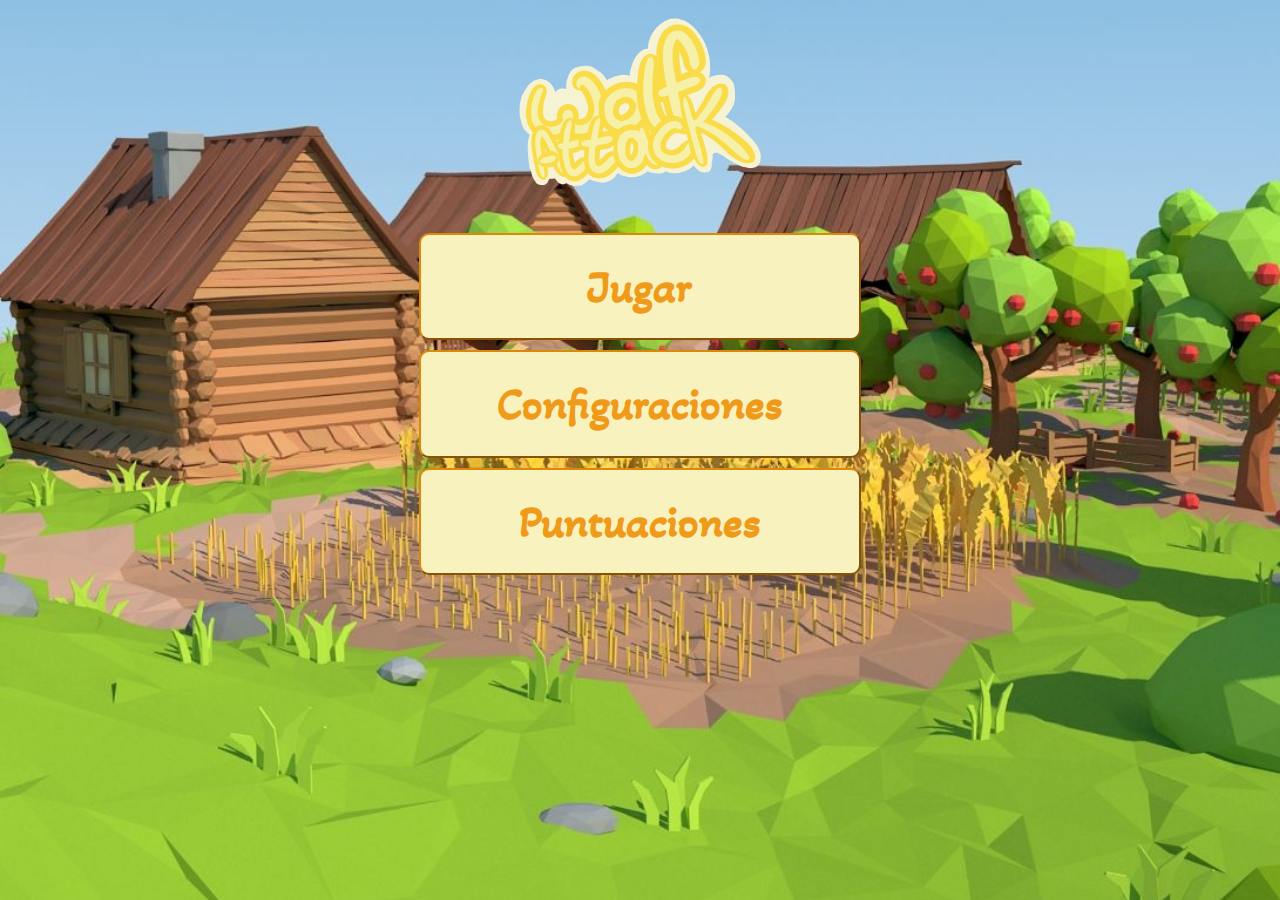
==== index.html @ dd7f1015 "Merge branch 'main' into Naty" ====
<!DOCTYPE html>
<html lang="en">

<head>
    <meta charset="UTF-8">
    <meta http-equiv="X-UA-Compatible" content="IE=edge">
    <meta name="viewport" content="width=device-width, initial-scale=1.0">
    <title>Wolf Attack</title>
    <link rel="preconnect" href="https://fonts.gstatic.com">
    <link href="https://fonts.googleapis.com/css2?family=Akaya+Kanadaka&display=swap" rel="stylesheet">
    <link rel="stylesheet" href="CSS//index.css">
    <script type="text/javascript" src="js/jquery-3.5.1.min.js"></script> 
    <script type="text/javascript">

        $(document).ready(function(){
            $('#btnJugar').mouseenter(function(){
                var top = $('#btnJugar').position().top;
                var left = $('#btnJugar').position().left;
                
                top -=33
                left += 340
              
            $('#pollitos').css({
                    
                  "visibility": "visible", //O lo que desees
                  "top" : top+"px",
                  "left" : left +"px"
                });
                    });
       
            $('#btnJugar').mouseleave(function(){
            
            $('#pollitos').css({
                 
                  "visibility": "hidden" //O lo que desees
                });
                    });

                $('#btnJugar').click(function(){
                    window.location.href = "elegirEscenario.html";
                    //window.location.href = "juego.html";
                });

                $('#btnConfig').click(function(){
                    window.location.href = "Configuracion.html";
                });

                $('#btnPuntuaciones').click(function(){

               window.location.href = "Puntuaciones.html";

               });
        });


    </script>
</head>

<body>
    <div class="Menu">
        <div id="contenedor">
            
            <center>
                <div id="bannerNombre" >
                    <img src="CSS/nombreJuego.png">
                </div>
                <div id="botones">
                    
                    <div>
                        <img id="pollitos" src="CSS/botonJugar.png" alt="botonJugar" height="150" width="150" >
                        <button id="btnJugar">Jugar</button>
                    </div>

                    <div>
                        <img id="lobito" src="CSS/botonOpciones.png" alt="botonJugar" height="150" width="150" >
                        
                        <button id="btnConfig">Configuraciones</button>
                    </div>
                    <div>
                        <button id="btnPuntuaciones">Puntuaciones</button>
                    </div>
                </div>

            </center>
        </div>
    </div>
</body>

</html>
---- CSS/index.css ----
body{
    background-image: url(farmGraficas.jpg);
    background-position-y: 40%;
    background-size: 110%;
}
#botones{
   /* margin:10%;*/
}
#bannerNombre img{
    background-image: url(nombrejuego.png);
    margin-top: 5px;
    width: 20%;
    height: 40%;
}
#btnJugar, #btnConfig, #btnPuntuaciones{
    border-radius: 10px;
    width: 35%;
    margin: 5px;
    padding: 2%;
    font-size: 45px;
    font-weight: bolder;
    font-family: 'Akaya Kanadaka', cursive;
    background-color: rgb(248, 242, 190);
    color:rgb(240, 154, 26);
    border-color: rgb(219, 136, 11);
}
#btnJugar:hover{
    background-color: rgb(248, 240, 163);
}
#btnConfig:hover{
    background-color: rgb(248, 240, 163);
}
#btnPuntuaciones:hover{
    background-color: rgb(248, 240, 163);
}
#pollitos{
position:absolute;
/*top:100px;
left: 730px;*/
visibility: hidden;

}
#lobito{
    position:absolute;
    /*top:100px;
    left: 730px;*/
    visibility: hidden;
    
    }
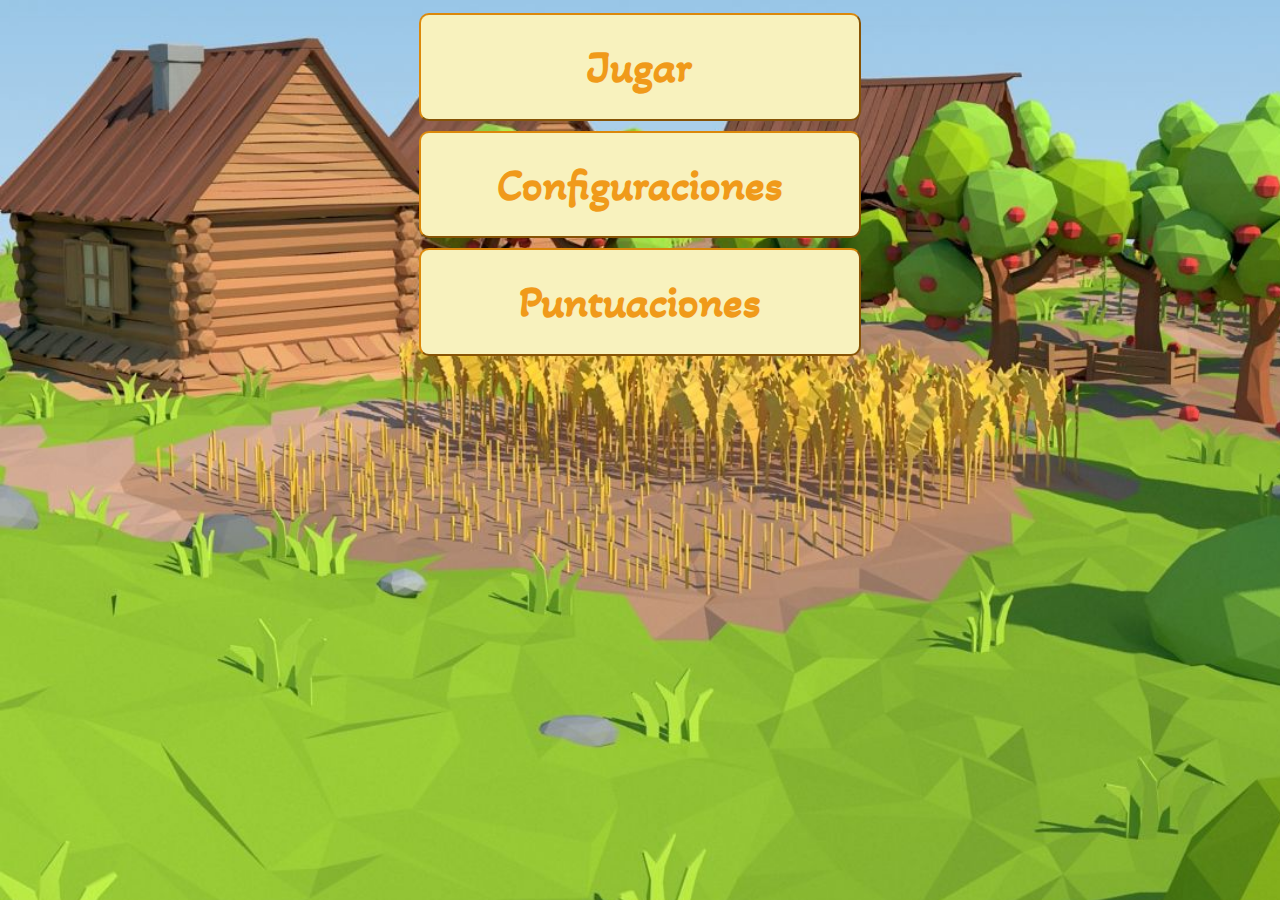
==== commit c06f5309: "Merge branch 'Yassiel' into Naty" ====
--- a/index.html
+++ b/index.html
@@ -18,7 +18,7 @@
                 var left = $('#btnJugar').position().left;
                 
                 top -=33
-                left += 340
+                left += 251
               
             $('#pollitos').css({
                     
@@ -40,6 +40,9 @@
                     window.location.href = "elegirEscenario.html";
                     //window.location.href = "juego.html";
                 });
+               $('#btnJugar').click(function(){
+
+               window.location.href = "juego.html";
 
                 $('#btnConfig').click(function(){
                     window.location.href = "Configuracion.html";
@@ -51,6 +54,7 @@
 
                });
         });
+      
 
 
     </script>
@@ -59,21 +63,16 @@
 <body>
     <div class="Menu">
         <div id="contenedor">
-            
+            <div id="bannerNombre">
+            </div>
             <center>
-                <div id="bannerNombre" >
-                    <img src="CSS/nombreJuego.png">
-                </div>
                 <div id="botones">
                     
                     <div>
                         <img id="pollitos" src="CSS/botonJugar.png" alt="botonJugar" height="150" width="150" >
                         <button id="btnJugar">Jugar</button>
                     </div>
-
                     <div>
-                        <img id="lobito" src="CSS/botonOpciones.png" alt="botonJugar" height="150" width="150" >
-                        
                         <button id="btnConfig">Configuraciones</button>
                     </div>
                     <div>
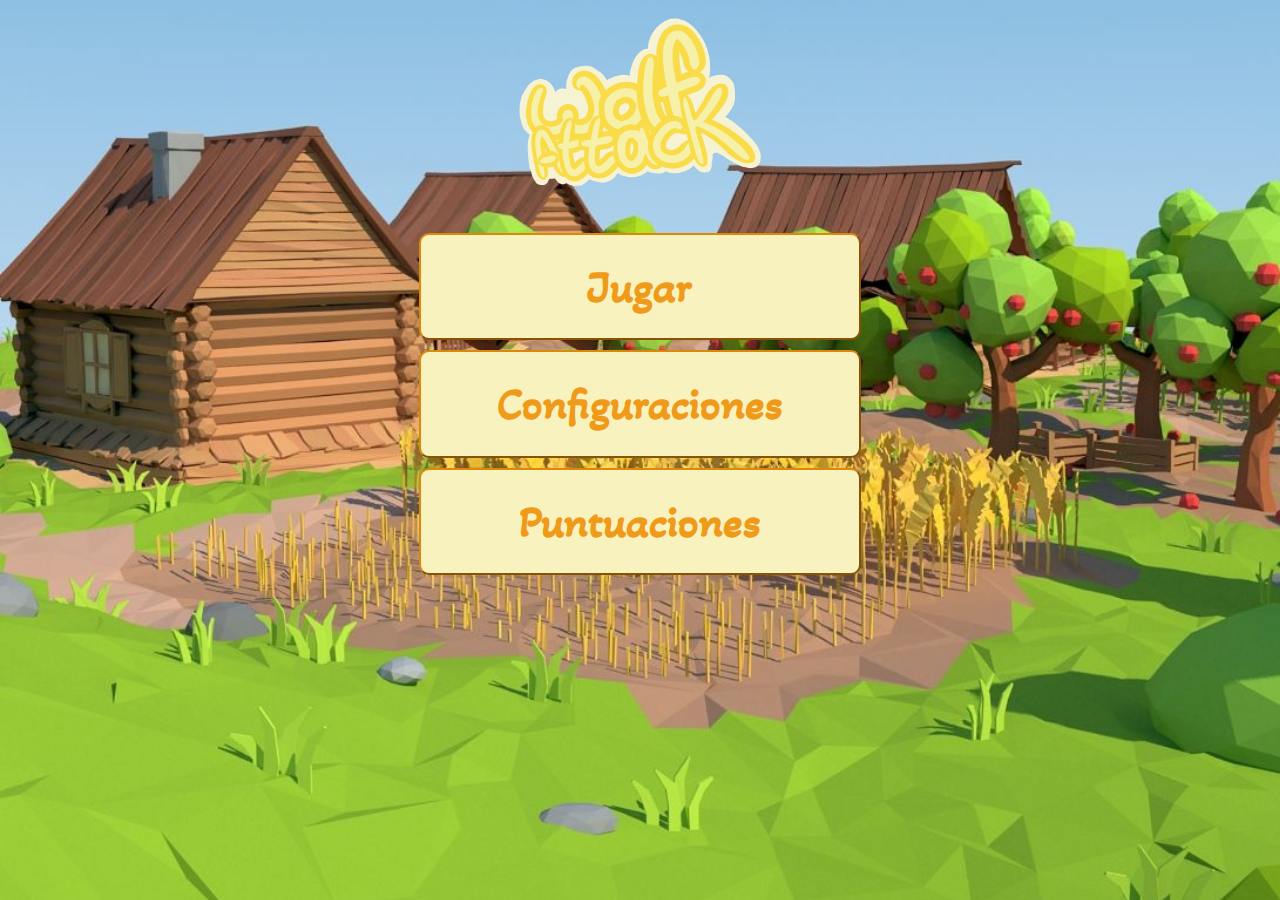
==== commit a1aa87b8: "Revert "Merge branch 'Yassiel' into Naty"" ====
--- a/index.html
+++ b/index.html
@@ -18,7 +18,7 @@
                 var left = $('#btnJugar').position().left;
                 
                 top -=33
-                left += 251
+                left += 340
               
             $('#pollitos').css({
                     
@@ -40,9 +40,6 @@
                     window.location.href = "elegirEscenario.html";
                     //window.location.href = "juego.html";
                 });
-               $('#btnJugar').click(function(){
-
-               window.location.href = "juego.html";
 
                 $('#btnConfig').click(function(){
                     window.location.href = "Configuracion.html";
@@ -54,7 +51,6 @@
 
                });
         });
-      
 
 
     </script>
@@ -63,16 +59,21 @@
 <body>
     <div class="Menu">
         <div id="contenedor">
-            <div id="bannerNombre">
-            </div>
+            
             <center>
+                <div id="bannerNombre" >
+                    <img src="CSS/nombreJuego.png">
+                </div>
                 <div id="botones">
                     
                     <div>
                         <img id="pollitos" src="CSS/botonJugar.png" alt="botonJugar" height="150" width="150" >
                         <button id="btnJugar">Jugar</button>
                     </div>
+
                     <div>
+                        <img id="lobito" src="CSS/botonOpciones.png" alt="botonJugar" height="150" width="150" >
+                        
                         <button id="btnConfig">Configuraciones</button>
                     </div>
                     <div>
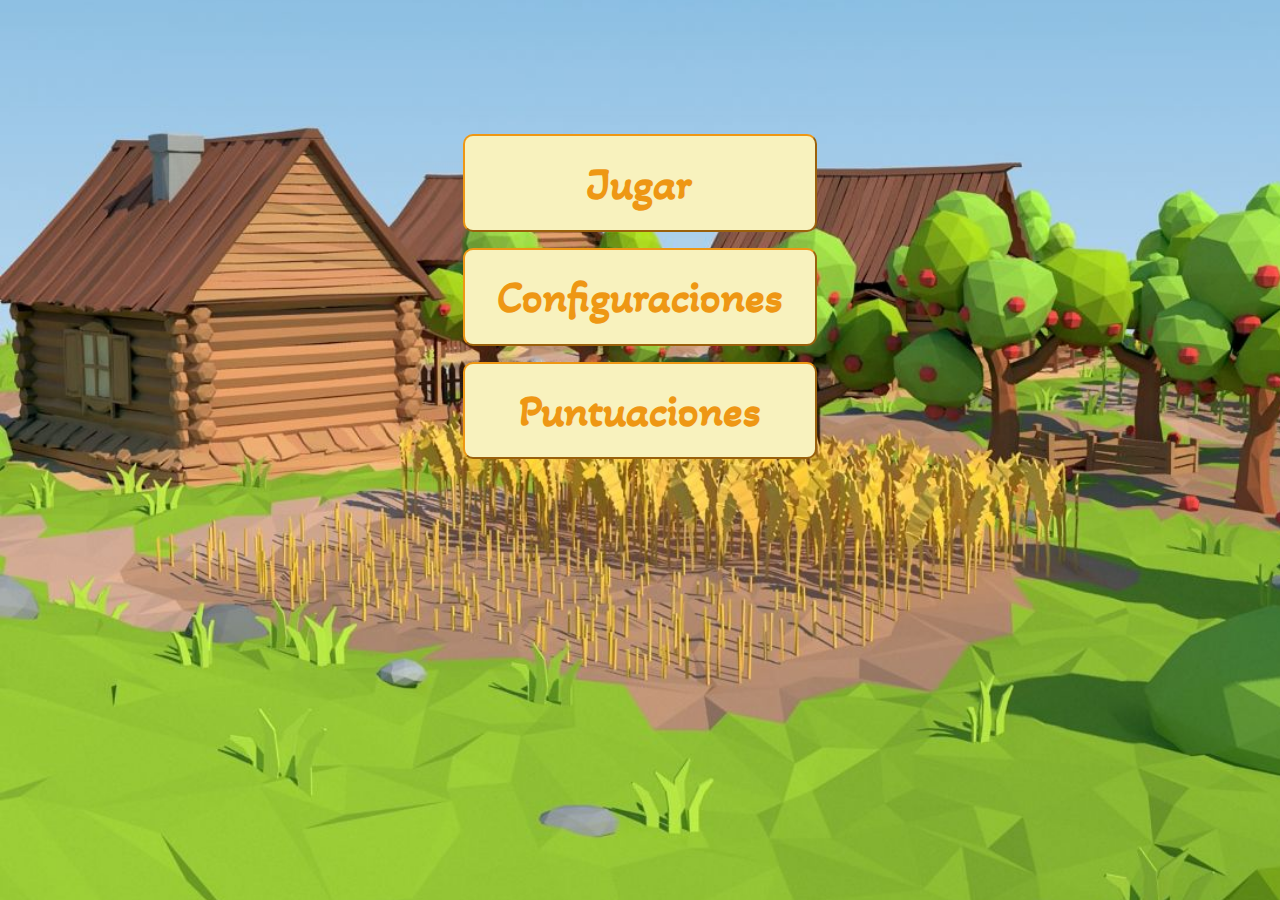
==== commit 5caa421e: "cosas a recuperar" ====
--- a/index.html
+++ b/index.html
@@ -18,7 +18,7 @@
                 var left = $('#btnJugar').position().left;
                 
                 top -=33
-                left += 340
+                left += 251
               
             $('#pollitos').css({
                     
@@ -51,6 +51,7 @@
 
                });
         });
+      
 
 
     </script>
@@ -59,21 +60,16 @@
 <body>
     <div class="Menu">
         <div id="contenedor">
-            
+            <div id="bannerNombre">
+            </div>
             <center>
-                <div id="bannerNombre" >
-                    <img src="CSS/nombreJuego.png">
-                </div>
                 <div id="botones">
                     
                     <div>
                         <img id="pollitos" src="CSS/botonJugar.png" alt="botonJugar" height="150" width="150" >
                         <button id="btnJugar">Jugar</button>
                     </div>
-
                     <div>
-                        <img id="lobito" src="CSS/botonOpciones.png" alt="botonJugar" height="150" width="150" >
-                        
                         <button id="btnConfig">Configuraciones</button>
                     </div>
                     <div>
--- a/CSS/index.css
+++ b/CSS/index.css
@@ -4,25 +4,19 @@
     background-size: 110%;
 }
 #botones{
-   /* margin:10%;*/
-}
-#bannerNombre img{
-    background-image: url(nombrejuego.png);
-    margin-top: 5px;
-    width: 20%;
-    height: 40%;
+    margin:10%;
 }
 #btnJugar, #btnConfig, #btnPuntuaciones{
     border-radius: 10px;
     width: 35%;
-    margin: 5px;
+    margin: .8%;
     padding: 2%;
     font-size: 45px;
     font-weight: bolder;
     font-family: 'Akaya Kanadaka', cursive;
     background-color: rgb(248, 242, 190);
-    color:rgb(240, 154, 26);
-    border-color: rgb(219, 136, 11);
+    color: rgb(238, 151, 20);
+    border-color: rgb(238, 151, 20);
 }
 #btnJugar:hover{
     background-color: rgb(248, 240, 163);
@@ -39,11 +33,4 @@
 left: 730px;*/
 visibility: hidden;
 
-}
-#lobito{
-    position:absolute;
-    /*top:100px;
-    left: 730px;*/
-    visibility: hidden;
-    
-    }+}